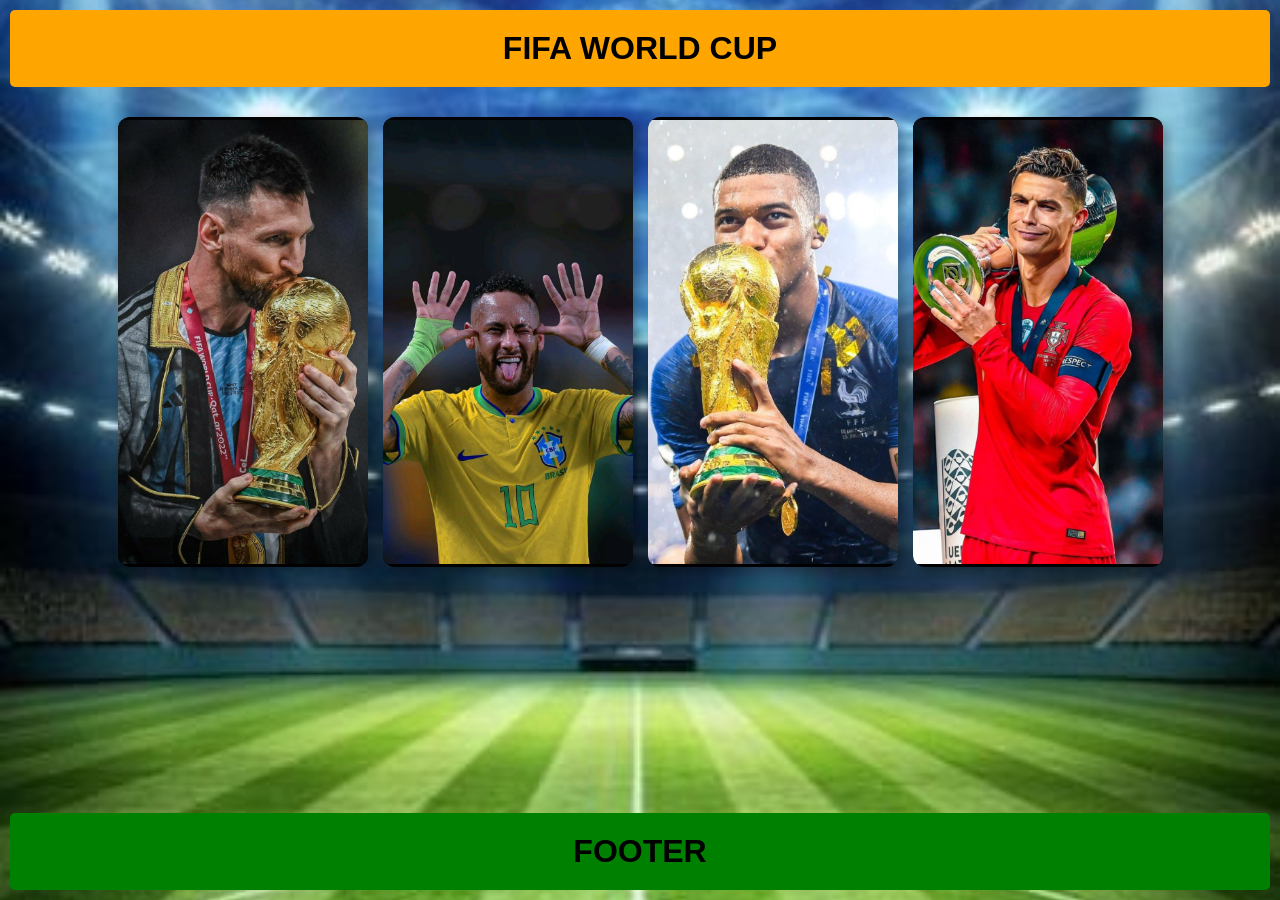
==== fifa/index.html @ c3c8e91c "Add files via upload" ====
<!DOCTYPE html>
<html lang="es">
<head>
    <meta charset="UTF-8">
    <title>Afiches</title>
    <link rel="stylesheet" href="styles.css">
</head>
<body>

    <header class="header">
        <h1>FIFA WORLD CUP</h1>
    </header>

    <main class="contenedor">

        <article class="tarjeta">
            <img src="goat.jpg" alt="Imagen 1">
            <div class="overlay">
                <h2>MESSI</h2>
                <h3>El Goat</h3>
                <p>Llega como campeón vigente con Argentina y todavía rindiendo bien pese a su edad (38 años). 
                    Sigue siendo clave en la selección y en las eliminatorias fue importante en goles y asistencias. 
                    Eso sí, hay incertidumbre porque no ha confirmado al 100% si jugará, 
                    y claramente ya no está en su prime físico, pero su calidad sigue intacta.</p>
            </div>
        </article>

        <article class="tarjeta">
            <img src="ney.jpg" alt="Imagen 2">
            <div class="overlay">
                <h2>NEYMAR</h2>
                <h3>EL Principe</h3>
                <p>Llega con muchas dudas. Ha tenido lesiones fuertes (como la de rodilla) y su 
                    continuidad ha sido irregular. Aun así, sigue siendo el máximo goleador histórico de Brasil 
                    y quiere jugar el Mundial 2026 como su última oportunidad. Su nivel dependerá mucho de si llega 
                    en buena forma física.</p>
            </div>
        </article>

        <article class="tarjeta">
            <img src="Mbappe.jpg" alt="Imagen 3">
            <div class="overlay">
                <h2>MBAPPE</h2>
                <h3>La Tortuga</h3>
                <p>Llega en su mejor momento. Es el líder de Francia, viene siendo decisivo 
                    y ya tiene números históricos en mundiales (12 goles). Incluso podría romper récords 
                    y buscar otra final con su selección. Es, probablemente, el jugador más determinante 
                    de cara al 2026..</p>
            </div>
        </article>

        <article class="tarjeta">
            <img src="criss.jpg" alt="Imagen 4">
            <div class="overlay">
                <h2>CRISTIANO RONALDO</h2>
                <h3>El Bicho</h3>
                <p>Llega como una leyenda, pero en una etapa final de su carrera. Ya no es el mismo físicamente, 
                    pero sigue siendo un referente y un goleador histórico en eliminatorias y torneos internacionales. 
                    Su rol será más de experiencia y liderazgo que de protagonista absoluto.</p>
            </div>
        </article>

    </main>

    <footer class="footer">
        <h1>FOOTER</h1>
    </footer>

</body>
</html>
---- fifa/styles.css ----
* {
    margin: 0;
    padding: 0;
    box-sizing: border-box;
}

body {
    font-family: Arial, sans-serif;
    min-height: 100vh;
    display: flex;
    flex-direction: column;

    background-image: url('cancha.jpg'); /* tu imagen */
    background-size: cover;      /* cubre toda la pantalla */
    background-position: center; /* centra la imagen */
    background-repeat: no-repeat;
}


/* HEADER */
.header {
    background-color: orange;
    text-align: center;
    padding: 20px;
    margin: 10px;
    border-radius: 5px;
}

/* CONTENEDOR */
.contenedor {
    flex: 1;
    display: flex;
    justify-content: center;
    gap: 15px; /* más juntas */
    flex-wrap: wrap;
    padding: 20px;
}

/* TARJETAS */
.tarjeta {
    position: relative;
    width: 250px;   /* ancho menor para que quepan */
    height: 450px;  /* más altura para imagen completa */
    border-radius: 12px;
    overflow: hidden;
    cursor: pointer;
    box-shadow: 6px 6px 12px rgba(0,0,0,0.3);
    transition: transform 0.3s ease;
}

/* HOVER TARJETA */
.tarjeta:hover {
    transform: scale(1.05);
}

/* IMAGEN */
.tarjeta img {
    width: 100%;
    height: 100%;
    object-fit: contain; /* 🔥 evita recorte */
    background-color: black; /* relleno */
    transition: transform 0.5s ease;
}

/* ZOOM IMAGEN */
.tarjeta:hover img {
    transform: scale(1.05);
}

/* OVERLAY */
.overlay {
    position: absolute;
    bottom: 0;
    left: 0;
    width: 100%;
    height: 100%;

    background: rgba(0, 0, 0, 0.7);
    color: white;

    display: flex;
    flex-direction: column;
    justify-content: center;
    align-items: center;

    transform: translateY(100%);
    transition: transform 0.5s ease;

    text-align: center;
    padding: 20px;
}

/* APARECE DESDE ABAJO */
.tarjeta:hover .overlay {
    transform: translateY(0);
}

/* FOOTER */
.footer {
    background-color: green;
    text-align: center;
    padding: 20px;
    margin: 10px;
    border-radius: 5px;
}
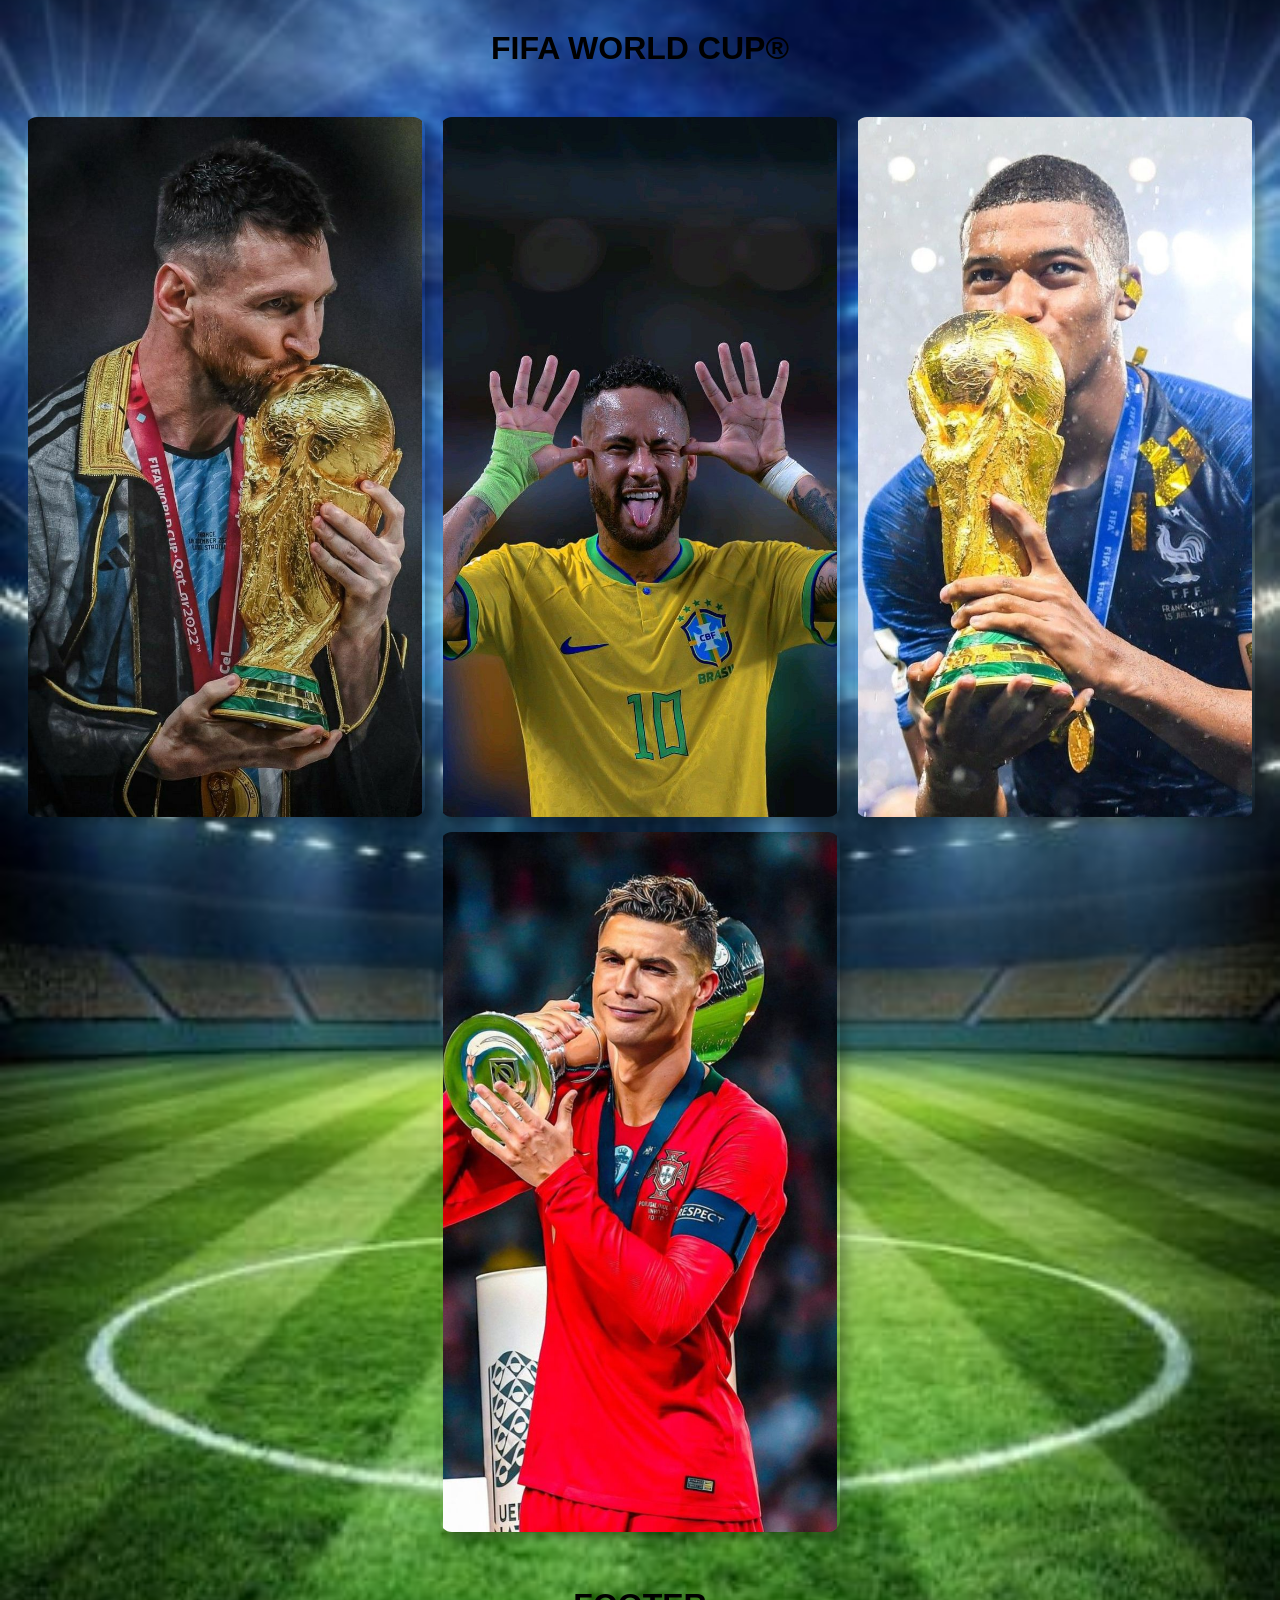
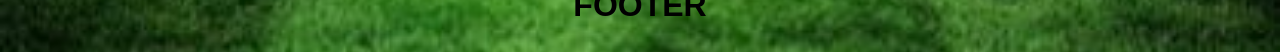
==== commit c5a9d4e3: "Add files via upload" ====
--- a/fifa/index.html
+++ b/fifa/index.html
@@ -1,70 +1,70 @@
-<!DOCTYPE html>
-<html lang="es">
-<head>
-    <meta charset="UTF-8">
-    <title>Afiches</title>
-    <link rel="stylesheet" href="styles.css">
-</head>
-<body>
-
-    <header class="header">
-        <h1>FIFA WORLD CUP</h1>
-    </header>
-
-    <main class="contenedor">
-
-        <article class="tarjeta">
-            <img src="goat.jpg" alt="Imagen 1">
-            <div class="overlay">
-                <h2>MESSI</h2>
-                <h3>El Goat</h3>
-                <p>Llega como campeón vigente con Argentina y todavía rindiendo bien pese a su edad (38 años). 
-                    Sigue siendo clave en la selección y en las eliminatorias fue importante en goles y asistencias. 
-                    Eso sí, hay incertidumbre porque no ha confirmado al 100% si jugará, 
-                    y claramente ya no está en su prime físico, pero su calidad sigue intacta.</p>
-            </div>
-        </article>
-
-        <article class="tarjeta">
-            <img src="ney.jpg" alt="Imagen 2">
-            <div class="overlay">
-                <h2>NEYMAR</h2>
-                <h3>EL Principe</h3>
-                <p>Llega con muchas dudas. Ha tenido lesiones fuertes (como la de rodilla) y su 
-                    continuidad ha sido irregular. Aun así, sigue siendo el máximo goleador histórico de Brasil 
-                    y quiere jugar el Mundial 2026 como su última oportunidad. Su nivel dependerá mucho de si llega 
-                    en buena forma física.</p>
-            </div>
-        </article>
-
-        <article class="tarjeta">
-            <img src="Mbappe.jpg" alt="Imagen 3">
-            <div class="overlay">
-                <h2>MBAPPE</h2>
-                <h3>La Tortuga</h3>
-                <p>Llega en su mejor momento. Es el líder de Francia, viene siendo decisivo 
-                    y ya tiene números históricos en mundiales (12 goles). Incluso podría romper récords 
-                    y buscar otra final con su selección. Es, probablemente, el jugador más determinante 
-                    de cara al 2026..</p>
-            </div>
-        </article>
-
-        <article class="tarjeta">
-            <img src="criss.jpg" alt="Imagen 4">
-            <div class="overlay">
-                <h2>CRISTIANO RONALDO</h2>
-                <h3>El Bicho</h3>
-                <p>Llega como una leyenda, pero en una etapa final de su carrera. Ya no es el mismo físicamente, 
-                    pero sigue siendo un referente y un goleador histórico en eliminatorias y torneos internacionales. 
-                    Su rol será más de experiencia y liderazgo que de protagonista absoluto.</p>
-            </div>
-        </article>
-
-    </main>
-
-    <footer class="footer">
-        <h1>FOOTER</h1>
-    </footer>
-
-</body>
+<!DOCTYPE html>
+<html lang="es">
+<head>
+    <meta charset="UTF-8">
+    <title>Afiches</title>
+    <link rel="stylesheet" href="styles.css">
+    <link rel="icon" href="logo-copa-mundial-2026-38241.png" type="image/png">
+</head>
+<body>
+
+    <header class="header">
+        <h1>FIFA WORLD CUP®</h1>
+    </header>
+
+    <main class="contenedor">
+        <article class="tarjeta">
+            <img src="goat.jpg" alt="Imagen 1">
+            <div class="overlay">
+                <h2>MESSI</h2>
+                <h3>El Goat</h3>
+                <p>Llega como campeón vigente con Argentina y todavía rindiendo bien pese a su edad (38 años). 
+                    Sigue siendo clave en la selección y en las eliminatorias fue importante en goles y asistencias. 
+                    Eso sí, hay incertidumbre porque no ha confirmado al 100% si jugará, 
+                    y claramente ya no está en su prime físico, pero su calidad sigue intacta.</p>
+            </div>
+        </article>
+
+        <article class="tarjeta">
+            <img src="ney.jpg" alt="Imagen 2">
+            <div class="overlay">
+                <h2>NEYMAR</h2>
+                <h3>EL Principe</h3>
+                <p>Llega con muchas dudas. Ha tenido lesiones fuertes (como la de rodilla) y su 
+                    continuidad ha sido irregular. Aun así, sigue siendo el máximo goleador histórico de Brasil 
+                    y quiere jugar el Mundial 2026 como su última oportunidad. Su nivel dependerá mucho de si llega 
+                    en buena forma física.</p>
+            </div>
+        </article>
+
+        <article class="tarjeta">
+            <img src="Mbappe.jpg" alt="Imagen 3">
+            <div class="overlay">
+                <h2>MBAPPE</h2>
+                <h3>La Tortuga</h3>
+                <p>Llega en su mejor momento. Es el líder de Francia, viene siendo decisivo 
+                    y ya tiene números históricos en mundiales (12 goles). Incluso podría romper récords 
+                    y buscar otra final con su selección. Es, probablemente, el jugador más determinante 
+                    de cara al 2026..</p>
+            </div>
+        </article>
+
+        <article class="tarjeta">
+            <img src="criss.jpg" alt="Imagen 4">
+            <div class="overlay">
+                <h2>CRISTIANO RONALDO</h2>
+                <h3>El Bicho</h3>
+                <p>Llega como una leyenda, pero en una etapa final de su carrera. Ya no es el mismo físicamente, 
+                    pero sigue siendo un referente y un goleador histórico en eliminatorias y torneos internacionales. 
+                    Su rol será más de experiencia y liderazgo que de protagonista absoluto.</p>
+            </div>
+        </article>
+
+    </main>
+
+    <footer class="footer">
+        <h1>FOOTER</h1>
+    </footer>
+
+</body>
 </html>
--- a/fifa/styles.css
+++ b/fifa/styles.css
@@ -1,105 +1,89 @@
-* {
-    margin: 0;
-    padding: 0;
-    box-sizing: border-box;
-}
-
-body {
-    font-family: Arial, sans-serif;
-    min-height: 100vh;
-    display: flex;
-    flex-direction: column;
-
-    background-image: url('cancha.jpg'); /* tu imagen */
-    background-size: cover;      /* cubre toda la pantalla */
-    background-position: center; /* centra la imagen */
-    background-repeat: no-repeat;
-}
-
-
-/* HEADER */
-.header {
-    background-color: orange;
-    text-align: center;
-    padding: 20px;
-    margin: 10px;
-    border-radius: 5px;
-}
-
-/* CONTENEDOR */
-.contenedor {
-    flex: 1;
-    display: flex;
-    justify-content: center;
-    gap: 15px; /* más juntas */
-    flex-wrap: wrap;
-    padding: 20px;
-}
-
-/* TARJETAS */
-.tarjeta {
-    position: relative;
-    width: 250px;   /* ancho menor para que quepan */
-    height: 450px;  /* más altura para imagen completa */
-    border-radius: 12px;
-    overflow: hidden;
-    cursor: pointer;
-    box-shadow: 6px 6px 12px rgba(0,0,0,0.3);
-    transition: transform 0.3s ease;
-}
-
-/* HOVER TARJETA */
-.tarjeta:hover {
-    transform: scale(1.05);
-}
-
-/* IMAGEN */
-.tarjeta img {
-    width: 100%;
-    height: 100%;
-    object-fit: contain; /* 🔥 evita recorte */
-    background-color: black; /* relleno */
-    transition: transform 0.5s ease;
-}
-
-/* ZOOM IMAGEN */
-.tarjeta:hover img {
-    transform: scale(1.05);
-}
-
-/* OVERLAY */
-.overlay {
-    position: absolute;
-    bottom: 0;
-    left: 0;
-    width: 100%;
-    height: 100%;
-
-    background: rgba(0, 0, 0, 0.7);
-    color: white;
-
-    display: flex;
-    flex-direction: column;
-    justify-content: center;
-    align-items: center;
-
-    transform: translateY(100%);
-    transition: transform 0.5s ease;
-
-    text-align: center;
-    padding: 20px;
-}
-
-/* APARECE DESDE ABAJO */
-.tarjeta:hover .overlay {
-    transform: translateY(0);
-}
-
-/* FOOTER */
-.footer {
-    background-color: green;
-    text-align: center;
-    padding: 20px;
-    margin: 10px;
-    border-radius: 5px;
+* {
+    margin: 0;
+    padding: 0;
+    box-sizing: border-box;
+}
+
+body {
+    font-family: Arial, sans-serif;
+    min-height: 100vh;
+    display: flex;
+    flex-direction: column;
+    background-image: url('cancha.jpg');
+    background-size: cover;      
+    background-position: center; 
+    background-repeat: no-repeat;
+}
+
+.header {
+    background-color: transparent;
+    text-align: center;
+    padding: 20px;
+    margin: 10px;
+    border-radius: 5px;
+}
+
+.contenedor {
+    flex: 1;
+    display: flex;
+    justify-content: center;
+    gap: 15px; 
+    flex-wrap: wrap;
+    padding: 20px;
+}
+
+.tarjeta {
+    position: relative;
+    width: 400px;   
+    height: 700px;  
+    border-radius: 12px;
+    overflow: hidden;
+    box-shadow: 6px 6px 12px rgba(0,0,0,0.3);
+    transition: transform 0.3s ease;
+}
+
+.tarjeta:hover {
+    transform: scale(1.05);
+}
+
+.tarjeta img {
+    width: 100%;
+    height: 100%;
+    object-fit: contain; 
+    background-color: transparent;
+    transition: transform 0.5s ease;
+}
+
+.tarjeta:hover img {
+    transform: scale(1.05);
+}
+
+.overlay {
+    position: absolute;
+    bottom: 0;
+    left: 0;
+    width: 100%;
+    height: 100%;
+    background: rgba(0, 0, 0, 0.7);
+    color: white;
+    display: flex;
+    flex-direction: column;
+    justify-content: center;
+    align-items: center;
+    transform: translateY(100%);
+    transition: transform 0.5s ease;
+    text-align: center;
+    padding: 20px;
+}
+
+.tarjeta:hover .overlay {
+    transform: translateY(0);
+}
+
+.footer {
+    background-color: transparent;
+    text-align: center;
+    height: 100px;
+    padding: 35px;
+    border-radius: 5px;
 }
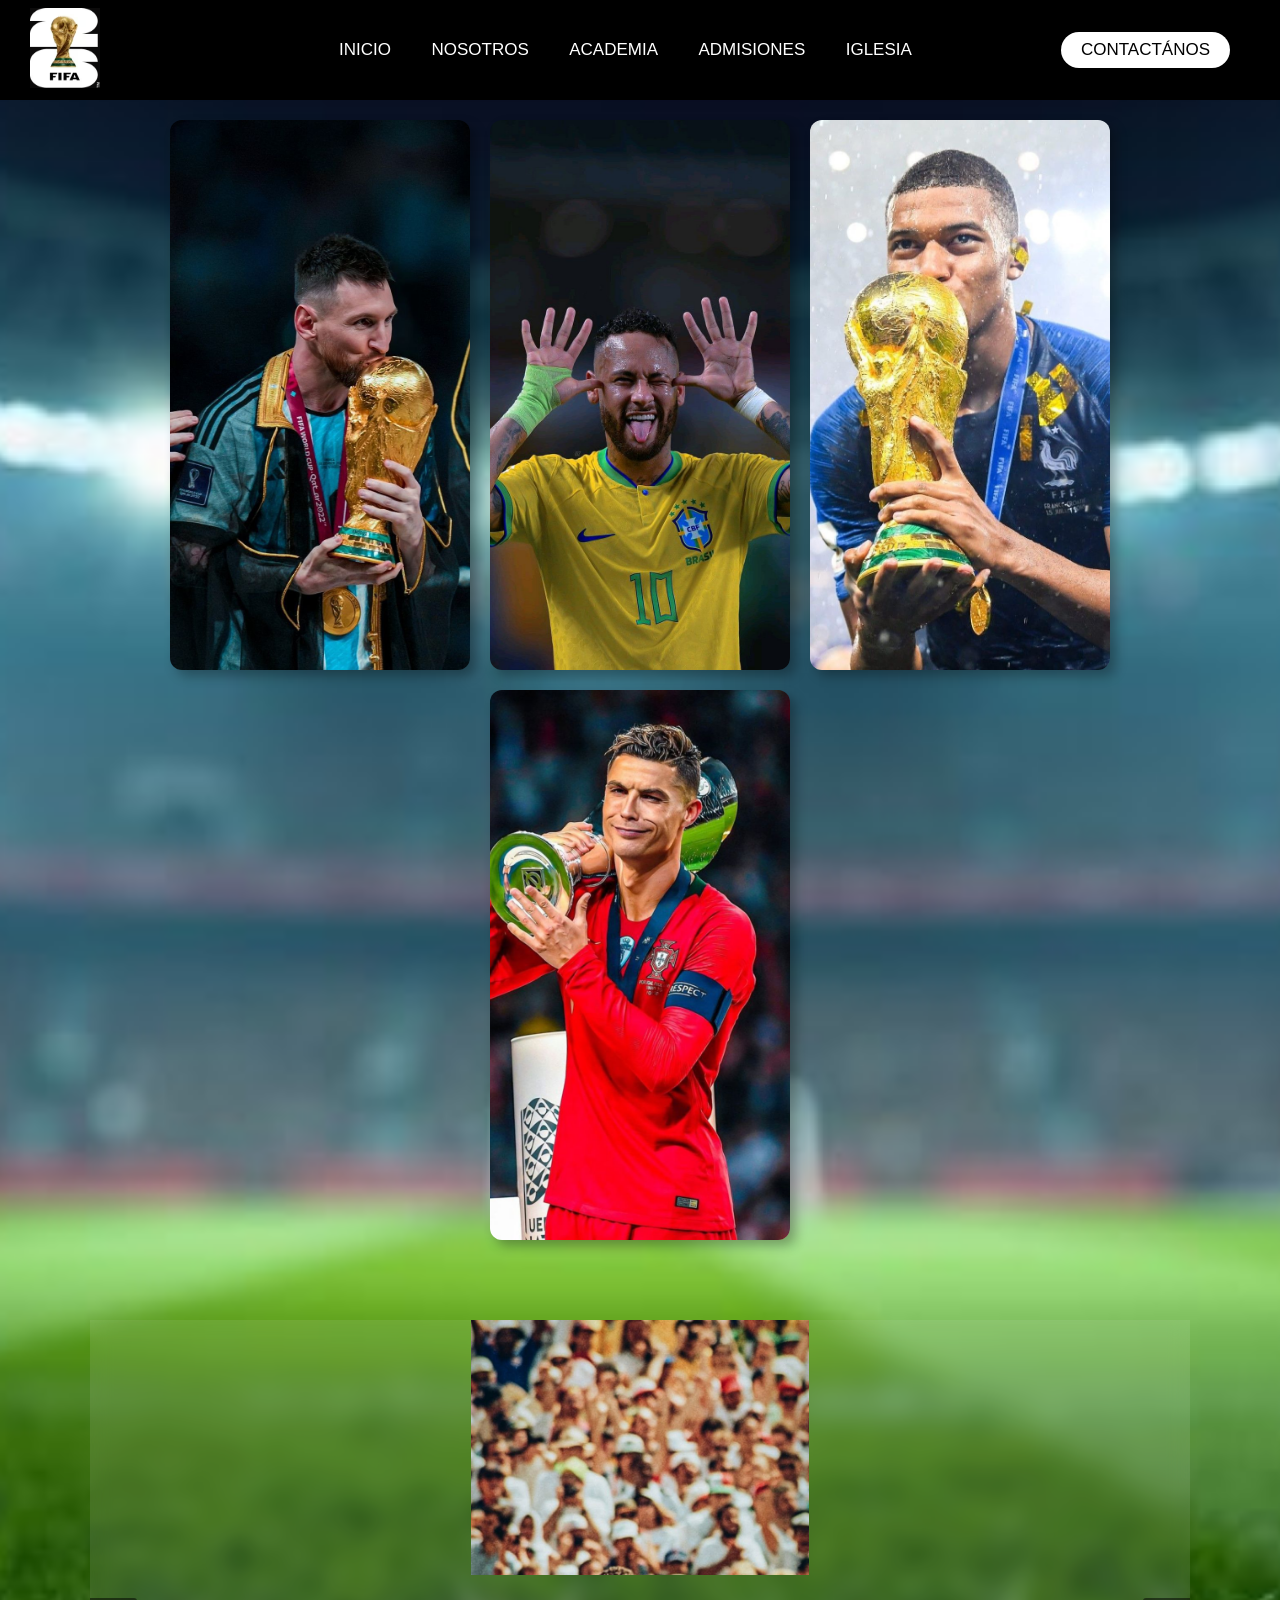
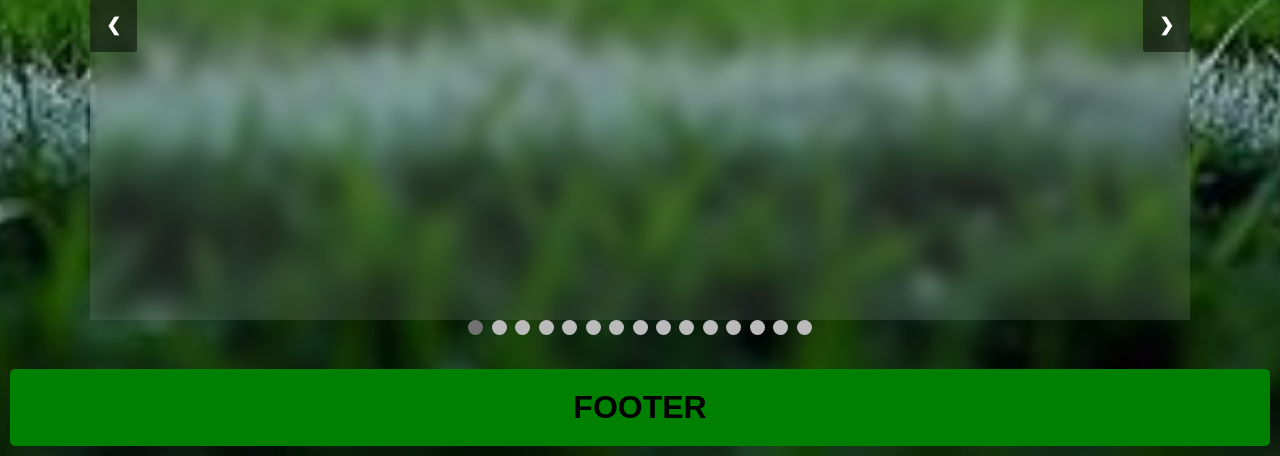
==== commit 4a9e1870: "Add files via upload" ====
--- a/fifa/index.html
+++ b/fifa/index.html
@@ -1,70 +1,175 @@
-<!DOCTYPE html>
-<html lang="es">
-<head>
-    <meta charset="UTF-8">
-    <title>Afiches</title>
-    <link rel="stylesheet" href="styles.css">
-    <link rel="icon" href="logo-copa-mundial-2026-38241.png" type="image/png">
-</head>
-<body>
-
-    <header class="header">
-        <h1>FIFA WORLD CUP®</h1>
-    </header>
-
-    <main class="contenedor">
-        <article class="tarjeta">
-            <img src="goat.jpg" alt="Imagen 1">
-            <div class="overlay">
-                <h2>MESSI</h2>
-                <h3>El Goat</h3>
-                <p>Llega como campeón vigente con Argentina y todavía rindiendo bien pese a su edad (38 años). 
-                    Sigue siendo clave en la selección y en las eliminatorias fue importante en goles y asistencias. 
-                    Eso sí, hay incertidumbre porque no ha confirmado al 100% si jugará, 
-                    y claramente ya no está en su prime físico, pero su calidad sigue intacta.</p>
-            </div>
-        </article>
-
-        <article class="tarjeta">
-            <img src="ney.jpg" alt="Imagen 2">
-            <div class="overlay">
-                <h2>NEYMAR</h2>
-                <h3>EL Principe</h3>
-                <p>Llega con muchas dudas. Ha tenido lesiones fuertes (como la de rodilla) y su 
-                    continuidad ha sido irregular. Aun así, sigue siendo el máximo goleador histórico de Brasil 
-                    y quiere jugar el Mundial 2026 como su última oportunidad. Su nivel dependerá mucho de si llega 
-                    en buena forma física.</p>
-            </div>
-        </article>
-
-        <article class="tarjeta">
-            <img src="Mbappe.jpg" alt="Imagen 3">
-            <div class="overlay">
-                <h2>MBAPPE</h2>
-                <h3>La Tortuga</h3>
-                <p>Llega en su mejor momento. Es el líder de Francia, viene siendo decisivo 
-                    y ya tiene números históricos en mundiales (12 goles). Incluso podría romper récords 
-                    y buscar otra final con su selección. Es, probablemente, el jugador más determinante 
-                    de cara al 2026..</p>
-            </div>
-        </article>
-
-        <article class="tarjeta">
-            <img src="criss.jpg" alt="Imagen 4">
-            <div class="overlay">
-                <h2>CRISTIANO RONALDO</h2>
-                <h3>El Bicho</h3>
-                <p>Llega como una leyenda, pero en una etapa final de su carrera. Ya no es el mismo físicamente, 
-                    pero sigue siendo un referente y un goleador histórico en eliminatorias y torneos internacionales. 
-                    Su rol será más de experiencia y liderazgo que de protagonista absoluto.</p>
-            </div>
-        </article>
-
-    </main>
-
-    <footer class="footer">
-        <h1>FOOTER</h1>
-    </footer>
-
-</body>
+<!DOCTYPE html>
+<html lang="es">
+<head>
+    <meta charset="UTF-8">
+    <title>Afiches</title>
+    <link rel="stylesheet" href="styles.css">
+    <link rel="shortcut icon" href="img/logofifa.avif" type="image/x-icon" />
+</head>
+<body>
+
+<header class="header">
+        <div class="logo">
+            <a href="index.html"><img src="img/logofifa.avif" alt="logo"></a>
+        </div>
+        <nav>
+            <ul class="nav-links">
+                <li><a href="index.html" target="_self">INICIO</a></li>
+                <li><a href="#">NOSOTROS</a></li>
+                <li><a href="#">ACADEMIA</a></li>
+                <li><a href="#">ADMISIONES</a></li>
+                <li><a href="#">IGLESIA</a></li>
+            </ul>
+        </nav>
+        <a href="https://www.youtube.com/" target="_blank" class="btn"><button>CONTACTÁNOS</button></a>
+    </header>
+
+    <main class="contenedor">
+        <section class="cards">
+            <article class="tarjeta">
+                <img src="img/Messi.jpg" alt="Imagen 1">
+                <div class="overlay">
+                    <h2>MESSI</h2>
+                    <h3>El Goat</h3>
+                    <p>Llega como campeón vigente con Argentina y todavía rindiendo bien pese a su edad (38 años). 
+                        Sigue siendo clave en la selección y en las eliminatorias fue importante en goles y asistencias. 
+                        Eso sí, hay incertidumbre porque no ha confirmado al 100% si jugará, 
+                        y claramente ya no está en su prime físico, pero su calidad sigue intacta.</p>
+                </div>
+            </article>
+
+            <article class="tarjeta">
+                <img src="img/ney.jpg" alt="Imagen 2">
+                <div class="overlay">
+                    <h2>NEYMAR</h2>
+                    <h3>EL Principe</h3>
+                    <p>Llega con muchas dudas. Ha tenido lesiones fuertes (como la de rodilla) y su 
+                        continuidad ha sido irregular. Aun así, sigue siendo el máximo goleador histórico de Brasil 
+                        y quiere jugar el Mundial 2026 como su última oportunidad. Su nivel dependerá mucho de si llega 
+                        en buena forma física.</p>
+                </div>
+            </article>
+
+            <article class="tarjeta">
+                <img src="img/Mbappe.jpg" alt="Imagen 3">
+                <div class="overlay">
+                    <h2>MBAPPE</h2>
+                    <h3>La Tortuga</h3>
+                    <p>Llega en su mejor momento. Es el líder de Francia, viene siendo decisivo 
+                        y ya tiene números históricos en mundiales (12 goles). Incluso podría romper récords 
+                        y buscar otra final con su selección. Es, probablemente, el jugador más determinante 
+                        de cara al 2026..</p>
+                </div>
+            </article>
+
+            <article class="tarjeta">
+                <img src="img/criss.jpg" alt="Imagen 4">
+                <div class="overlay">
+                    <h2>CRISTIANO RONALDO</h2>
+                    <h3>El Bicho</h3>
+                    <p>Llega como una leyenda, pero en una etapa final de su carrera. Ya no es el mismo físicamente, 
+                        pero sigue siendo un referente y un goleador histórico en eliminatorias y torneos internacionales. 
+                        Su rol será más de experiencia y liderazgo que de protagonista absoluto.</p>
+                </div>
+            </article>
+        </section>
+        <section class="carrusel">
+
+ <div class="container-main">
+            <div class="slideshow-container">
+                <div class="mySlides fade">
+                    <img src="img/carrusel/RobertoBaggio.jpg">
+                </div>
+
+                <div class="mySlides fade">
+                    <img src="img/carrusel/2.jpg">
+                </div>
+
+                <div class="mySlides fade">
+                    <img src="img/carrusel/3.jpg">
+                </div>
+
+                <div class="mySlides fade">
+                    <img src="img/carrusel/4.jpg">
+                </div>
+
+                <div class="mySlides fade">
+                    <img src="img/carrusel/5.jpg">
+                </div>
+
+                <div class="mySlides fade">
+                    <img src="img/carrusel/6.jpg">
+                </div>
+
+                <div class="mySlides fade">
+                    <img src="img/carrusel/7.jpg">
+                </div>
+
+                <div class="mySlides fade">
+                    <img src="img/carrusel/8.jpg">
+                </div>
+
+                <div class="mySlides fade">
+                    <img src="img/carrusel/9.jpg">
+                </div>
+
+                <div class="mySlides fade">
+                    <img src="img/carrusel/10.jpg">
+                </div>
+
+                <div class="mySlides fade">
+                    <img src="img/carrusel/11.jpg">
+                </div>
+
+                <div class="mySlides fade">
+                    <img src="img/carrusel/12.jpg">
+                </div>
+
+                <div class="mySlides fade">
+                    <img src="img/carrusel/13.jpg">
+                </div>
+
+                <div class="mySlides fade">
+                    <img src="img/carrusel/14.jpg">
+                </div>
+
+                <div class="mySlides fade">
+                    <img src="img/carrusel/15.jpg">
+                </div>
+                <!-- Agrega más imágenes según sea necesario -->
+
+                <!-- Botones de navegación -->
+                <a class="prev" onclick="plusSlides(-1)">&#10094;</a>
+                <a class="next" onclick="plusSlides(1)">&#10095;</a>
+            </div>
+
+            <!-- Puntos de navegación -->
+            <div style="text-align:center">
+                <span class="dot" onclick="currentSlide(1)"></span>
+                <span class="dot" onclick="currentSlide(2)"></span>
+                <span class="dot" onclick="currentSlide(3)"></span>
+                <span class="dot" onclick="currentSlide(4)"></span>
+                <span class="dot" onclick="currentSlide(5)"></span>
+                <span class="dot" onclick="currentSlide(6)"></span>
+                <span class="dot" onclick="currentSlide(7)"></span>
+                <span class="dot" onclick="currentSlide(8)"></span>
+                <span class="dot" onclick="currentSlide(9)"></span>
+                <span class="dot" onclick="currentSlide(10)"></span>
+                <span class="dot" onclick="currentSlide(11)"></span>
+                <span class="dot" onclick="currentSlide(12)"></span>
+                <span class="dot" onclick="currentSlide(13)"></span>
+                <span class="dot" onclick="currentSlide(14)"></span>
+                <span class="dot" onclick="currentSlide(15)"></span>
+                <!-- Agrega más puntos según sea necesario -->
+            </div>
+        </div>
+        
+        </section>
+    </main>
+
+    <footer class="footer">
+        <h1>FOOTER</h1>
+    </footer>
+<script src="script.js"></script>
+</body>
 </html>
--- a/fifa/styles.css
+++ b/fifa/styles.css
@@ -1,89 +1,242 @@
-* {
-    margin: 0;
-    padding: 0;
-    box-sizing: border-box;
-}
-
-body {
-    font-family: Arial, sans-serif;
-    min-height: 100vh;
-    display: flex;
-    flex-direction: column;
-    background-image: url('cancha.jpg');
-    background-size: cover;      
-    background-position: center; 
-    background-repeat: no-repeat;
-}
-
-.header {
-    background-color: transparent;
-    text-align: center;
-    padding: 20px;
-    margin: 10px;
-    border-radius: 5px;
-}
-
-.contenedor {
-    flex: 1;
-    display: flex;
-    justify-content: center;
-    gap: 15px; 
-    flex-wrap: wrap;
-    padding: 20px;
-}
-
-.tarjeta {
-    position: relative;
-    width: 400px;   
-    height: 700px;  
-    border-radius: 12px;
-    overflow: hidden;
-    box-shadow: 6px 6px 12px rgba(0,0,0,0.3);
-    transition: transform 0.3s ease;
-}
-
-.tarjeta:hover {
-    transform: scale(1.05);
-}
-
-.tarjeta img {
-    width: 100%;
-    height: 100%;
-    object-fit: contain; 
-    background-color: transparent;
-    transition: transform 0.5s ease;
-}
-
-.tarjeta:hover img {
-    transform: scale(1.05);
-}
-
-.overlay {
-    position: absolute;
-    bottom: 0;
-    left: 0;
-    width: 100%;
-    height: 100%;
-    background: rgba(0, 0, 0, 0.7);
-    color: white;
-    display: flex;
-    flex-direction: column;
-    justify-content: center;
-    align-items: center;
-    transform: translateY(100%);
-    transition: transform 0.5s ease;
-    text-align: center;
-    padding: 20px;
-}
-
-.tarjeta:hover .overlay {
-    transform: translateY(0);
-}
-
-.footer {
-    background-color: transparent;
-    text-align: center;
-    height: 100px;
-    padding: 35px;
-    border-radius: 5px;
+/* RESET */
+* {
+    margin: 0;
+    padding: 0;
+    box-sizing: border-box;
+}
+
+/* BODY */
+body {
+    font-family: Arial, sans-serif;
+    min-height: 100vh;
+    display: flex;
+    flex-direction: column;
+    background-image: url('img/f5.jpg');
+    background-size: cover;
+    background-position: center;
+    background-repeat: no-repeat;
+}
+
+/* HEADER */
+header{
+    background-color: rgb(0, 0, 0);
+    display: flex;
+    justify-content: space-between;
+    align-items: center;
+    height: 100px;
+    width: 100%;
+    position: relative;
+    z-index: 100;
+}
+
+.header .logo{
+    cursor: pointer;
+}
+
+.header .logo img{
+    height: 80px;
+    width: 70px;
+    background-color: #0c0b0b;
+    margin-left: 30px;
+    margin-right: 90px;
+    transition: all 0.7s;
+}
+
+.header .logo img:hover{
+    transform: scale(1.1);
+}
+
+.header .nav-links{
+    list-style: none;
+}
+
+.header .nav-links li{
+    display: inline-block;
+    position: relative;
+    padding: 0 18px;
+    transition: all 0.5s;
+}
+
+.header .nav-links li:hover{
+    transform: scale(1.1);
+}
+
+/* Estilos base para los enlaces de navegación */
+.header .nav-links a{
+    font-size: 17px;
+    color: #ffffff;
+    text-decoration: none;
+}
+
+.header .nav-links li a:hover{
+    color: #c5d123;
+}
+
+/* Botón de acción */
+.header .btn button{
+    background-color: #ffffff;
+    color: #000000;
+    font-size: 17px;
+    margin-right: 50px;
+    padding: 8px 20px;
+    border: none;
+    border-radius: 50px;
+    cursor: pointer;
+    transition: all 0.5s;
+}
+
+.header .btn button:hover{
+    transform: scale(1.1);
+}
+
+/* CONTENEDOR PRINCIPAL */
+.contenedor {
+    flex: 1;
+    display: flex;
+    flex-direction: column;   /* 🔥 esto los pone uno debajo del otro */
+    align-items: center;      /* centra horizontalmente */
+    padding: 20px;
+}
+
+/* 🔥 CONTENEDOR DE TARJETAS */
+.cards {
+    display: flex;              /* pone las tarjetas en fila */
+    gap: 20px;                  /* espacio entre tarjetas */
+    flex-wrap: wrap;            /* bajan si no caben */
+    justify-content: center;    /* centra todo */
+}
+
+/* 🔥 TARJETAS */
+.tarjeta {
+    position: relative;
+    width: 300px;
+    height: 550px;
+    border-radius: 12px;
+    overflow: hidden;
+    cursor: pointer;
+    box-shadow: 6px 6px 12px rgba(0,0,0,0.3);
+    transition: transform 0.3s ease;
+}
+
+/* HOVER TARJETA */
+.tarjeta:hover {
+    transform: scale(1.05);
+}
+
+/* IMAGEN */
+.tarjeta img {
+    width: 100%;
+    height: 100%;
+    object-fit: cover; /* evita recorte */
+    background-color: black;
+    transition: transform 0.5s ease;
+}
+
+/* ZOOM IMAGEN */
+.tarjeta:hover img {
+    transform: scale(1.05);
+}
+
+/* OVERLAY */
+.overlay {
+    position: absolute;
+    bottom: 0;
+    left: 0;
+    width: 100%;
+    height: 100%;
+    background: rgba(0, 0, 0, 0.7);
+    color: white;
+    display: flex;
+    flex-direction: column;
+    justify-content: center;
+    align-items: center;
+    transform: translateY(100%);
+    transition: transform 0.5s ease;
+    text-align: center;
+    padding: 20px;
+}
+
+/* APARECE OVERLAY */
+.tarjeta:hover .overlay {
+    transform: translateY(0);
+}
+
+.carrusel {
+    margin-top: 80px;
+}
+
+.slideshow-container {
+    width: 1100px; /* Ajusta el ancho del contenedor según lo necesites */
+    height: 600px; /* Ajusta la altura del contenedor según lo necesites */
+    position: relative;
+    z-index: 1;
+    margin: auto;
+    overflow: hidden; /* Asegúrate de que las imágenes no se desborden */
+}
+
+.mySlides {
+    display: none;
+    width: 100%; /* Ocupa el 100% del contenedor */
+    height: 100%; /* Ocupa el 100% del contenedor */ 
+}
+
+
+.mySlides img {
+    width: 100%;
+    height: 100%;
+    object-fit: contain;   /* 🔥 muestra la imagen completa */
+    background-color: rgba(255, 255, 255, 0.1); /* 🔥 fondo semi transparente */
+    backdrop-filter: blur(10px);                /* 🔥 efecto borroso */
+}
+
+
+/* Botones de navegación */
+.prev, .next {
+    cursor: pointer;
+    position: absolute;
+    top: 50%;
+    width: auto;
+    padding: 16px;
+    margin-top: -22px;
+    color: white;
+    font-weight: bold;
+    font-size: 18px;
+    transition: 0.6s ease;
+    border-radius: 0 3px 3px 0;
+    user-select: none;
+    background-color: rgba(0, 0, 0, 0.5); /* Fondo semitransparente */
+}
+
+.next {
+    right: 0;
+    border-radius: 3px 0 0 3px;
+}
+
+.prev:hover, .next:hover {
+    background-color: rgba(0,0,0,0.8);
+}
+
+/* Puntos de navegación */
+.dot {
+    cursor: pointer;
+    height: 15px;
+    width: 15px;
+    margin: 0 2px;
+    background-color: #bbb;
+    border-radius: 50%;
+    display: inline-block;
+    transition: background-color 0.6s ease;
+}
+
+.active, .dot:hover {
+    background-color: #717171;
+}
+
+/* FOOTER */
+.footer {
+    background-color: green;
+    text-align: center;
+    padding: 20px;
+    margin: 10px;
+    border-radius: 5px;
 }
